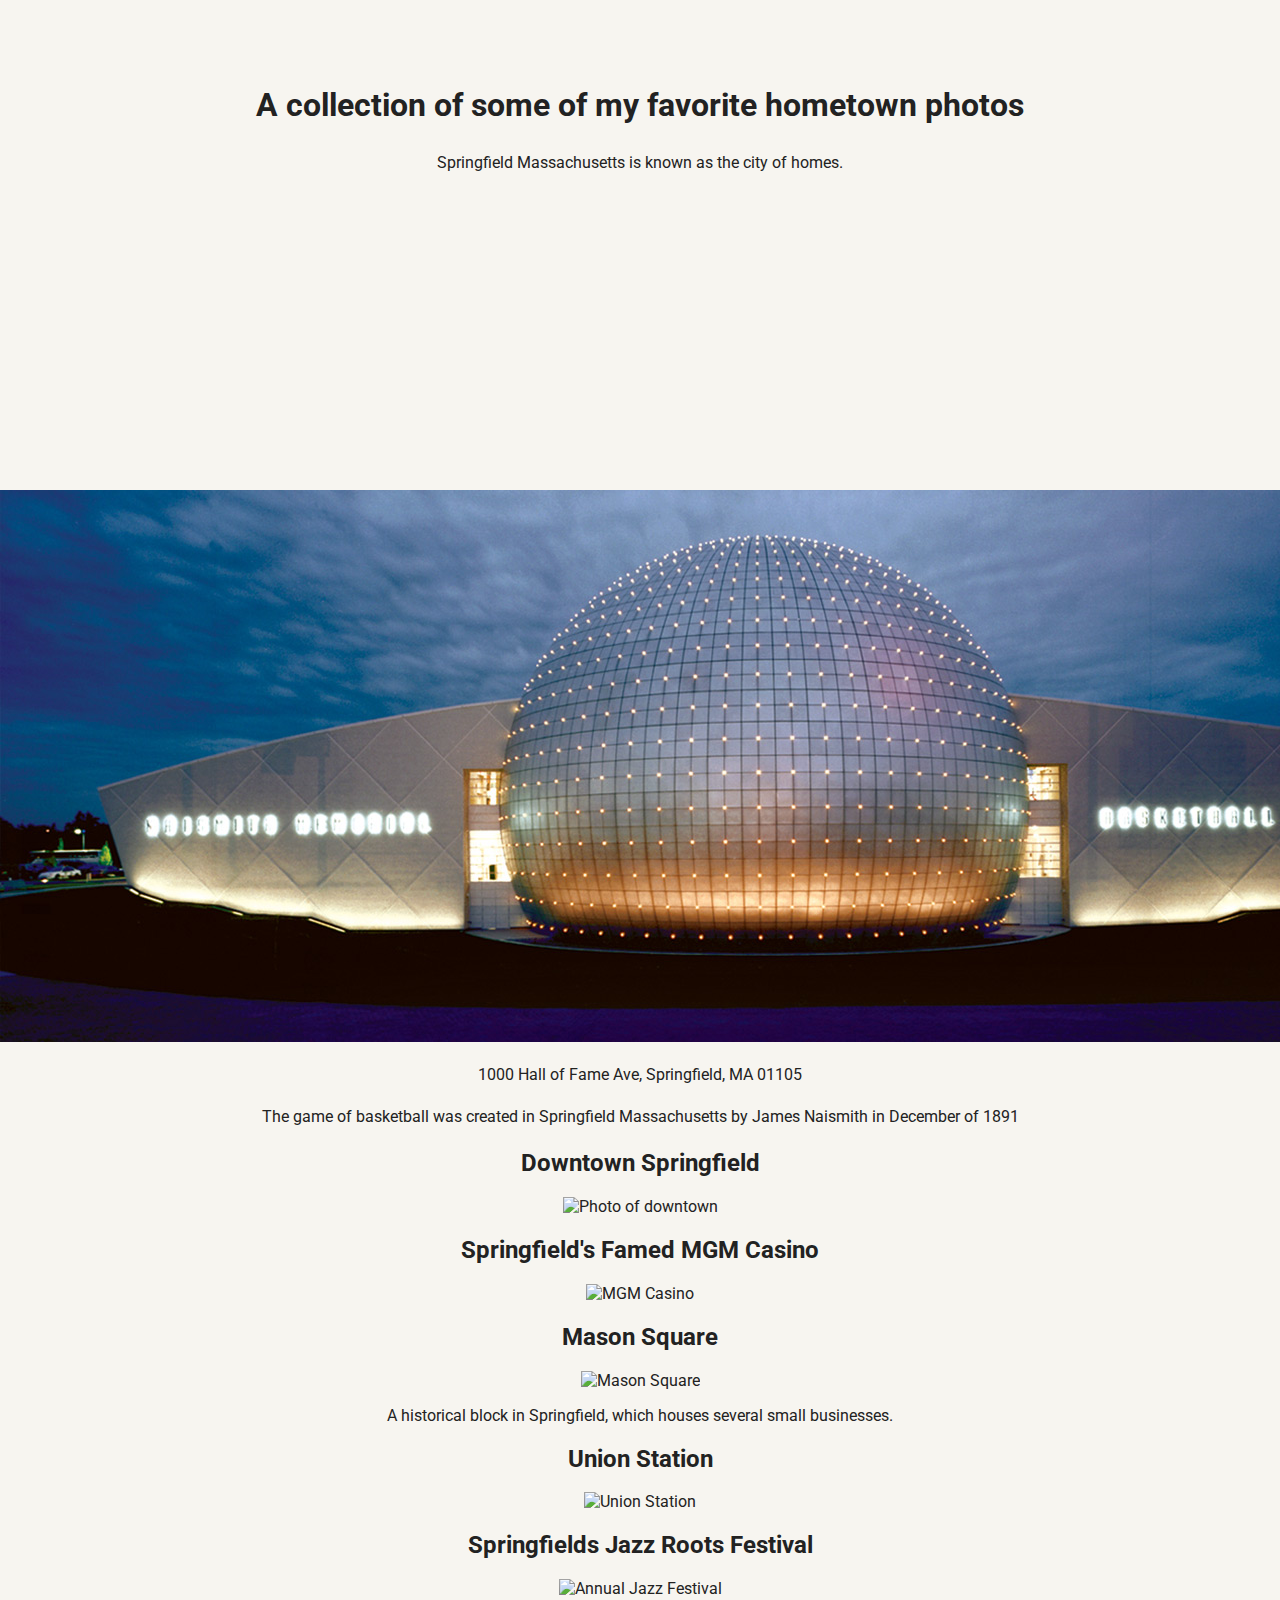
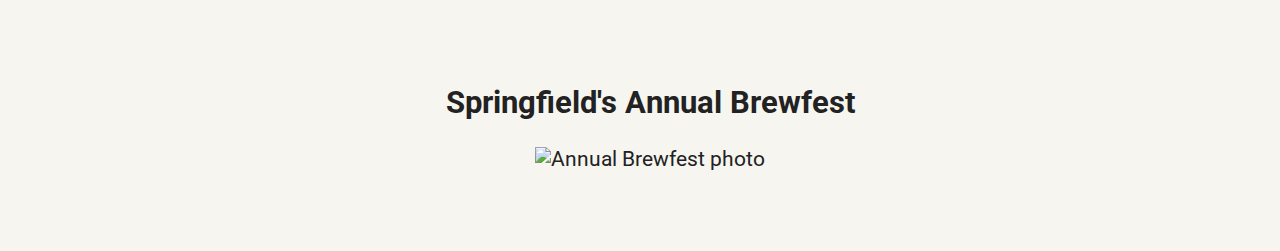
==== Code Life/photos.html @ f21184c1 "Add files via upload" ====
<!doctype html>
<html lang="en">
<head>
  <meta charset="utf-8">
  <title>Joy Hall's Profile</title>
  <meta name="viewport" content="width=device-width, initial-scale=1.0">
  <link rel="stylesheet" href="styles.css">
  <link href="https://fonts.googleapis.com/css?family=Muli%7CRoboto:400,300,500,700,900" rel="stylesheet"></head>
  <body>
    <header>
        <h1>A collection of some of my favorite hometown photos</h1>
        <p>Springfield Massachusetts is known as the city of homes.</p>
    </header>
    <main>
        <img src="images/bballhall.jpg" alt="The Basketball Hall of Fame">
        <!--Reference, https://www.hoophall.com/-->
        <p>1000 Hall of Fame Ave, Springfield, MA 01105</p>
        <p>The game of basketball was created in Springfield Massachusetts by James Naismith in December of 1891</p>
    <div>
        <h2>Downtown Springfield</h2>
        <img src="images/spfld1.jpg" alt="Photo of downtown">
        <!--Reference, https://familypedia.wikia.org/wiki/Springfield,_Massachusetts-->
    </div>
        <h2>Springfield&apos;s Famed MGM Casino</h2>
        <img src="images/spfld2.jpg" alt="MGM Casino">
        <!--Reference, https://www.springfield-ma.gov/planning/index.php?id=583-->
        <p></p>
    </main>
        <h2>Mason Square</h2>
        <img src="images/msq.png" alt="Mason Square">
        <!--Reference, https://pointguardlibrarian.com/2014/09/-->
        <p>A historical block in Springfield, which houses several small businesses.</p>
    <div>
        <h2>Union Station</h2>
        <img src="images/spfld3.jpg" alt="Union Station">
        <!--Reference, https://trainsinthevalley.org/infrastructure-springfield/-->
    </div>
        <h2>Springfields Jazz Roots Festival</h2>
        <img src="images/spfld4.jpg" alt="Annual Jazz Festival">
        <!--Reference, https://springfieldjazzfest.com/video/-->
    <footer>
        <h2>Springfield&apos;s Annual Brewfest</h2>
        <img src="images/spfld5.jpg" alt="Annual Brewfest photo">
        <!--Reference,https://www.springfield-ma.gov/planning/index.php?id=583-->
        </footer>
    </body>
</html>
---- Code Life/styles.css ----
/* Global Layout Set-up */
* {
  box-sizing: border-box;
}

body {
  margin: 0;
  padding: 0;
  text-align: center;
  font-family: 'Roboto', sans-serif;
  color: #222;
  background: #f7f5f0;
}
/* Link Styles */

a {
  text-decoration: none;
  color: #DE4F1F;
}
a:hover {
  color: #6633ff;
}

/* Section Styles */

.main-nav {
  width: 100%;
  background: black;
  min-height: 30px;
  padding: 10px;
  position: fixed;
  text-align: center;
}
.nav {
  display: flex;
  justify-content: space-around;
  font-weight: 700;
  list-style-type: none;
  margin: 0 auto;
  padding: 0;
}

.nav .name {
    display: block;
    margin-right: auto;
    color: white;
}
.nav li {
  padding: 5px 10px 10px 10px;
}
.nav a {
  transition: all .5s;
}
.nav a:hover {
  color: white
}

header {
  text-align: center;
  background: url('images/9475') no-repeat top center ;
  background-size: cover;
  overflow: hidden;
  padding-top: 60px;
}
header {
  line-height: 1.5;
}
header .profile-image {
  margin-top: 50px;
  width: 150px;
  height: 150px;
  border-radius: 60%;
  border: 3px solid white;
  transition: all .5s;
}
header .profile-image:hover {
  transform: scale(1.2) rotate(5deg);
}
.tag {
  background-color: #efefef;
  color: black;
  padding: 10px;
  border-radius: 6px;
  display: table;
  margin: 10px auto;
}
.location {
  background-color: #222;
  color: yellow;
}
.card {
  margin: 30px;
  padding: 20px 40px 40px;
  max-width: 500px;
  text-align: left;
  background: #fff;
  border-bottom: 4px solid #ccc;
  border-radius: 7px;
  transition: all .5s;
}
.card:hover {
  border-color: #ff99ff;
}

ul.skills {
  padding: 0;
  text-align: center;
}

.skills li {
  border-radius: 6px;
  display: inline-block;
  background: #ff9904;
  color: white;
  padding: 5px 10px;
  margin: 2px;
}

.skills li:nth-child(odd) {
  background: #0399ff;
}

footer {
  width: 100%;
  min-height: 30px;
  padding: 20px 0 40px 20px;
}

footer .copyright {
  top: -8px;
  font-size: .75em;
}

footer ul {
  list-style-type: none;
  margin: 0;
  padding: 0;
}

footer ul li {
  display: inline-block;
}

a.social {
  display: inline-block;
  text-indent: -9999px;
  margin-left: 5px;
  width: 30px;
  height: 30px;
  background-size: 30px 30px;
  opacity: .4;
  transition: all .5s;
}
a.twitter {
  background-image: url(images/twitter.svg);
}

a.github {
  background-image: url(images/github.svg);
}
a.social:hover {
  opacity: 1;
}
.clearfix {
  clear: both;
}

/* Styles for larger screens */
@media screen and (min-width: 720px) {

  .flex {
      display: -ms-flexbox;      /* TWEENER - IE 10 */
      display: flex;
      max-width: 1200px;
      -ms-flex-pack: distribute;
      justify-content: space-around;
      margin: 0 auto;
  }

  header {
    min-height: 470px;
  }

  .nav {
    max-width: 1200px;
    padding: 0 30px;
  }


  main {
    padding-top: 20px;
  }

  main p {
    line-height: 1.6em;
  }

  footer {
    font-size: 1.3em;
    max-width: 1200px;
    margin: 40px auto;
  }

}
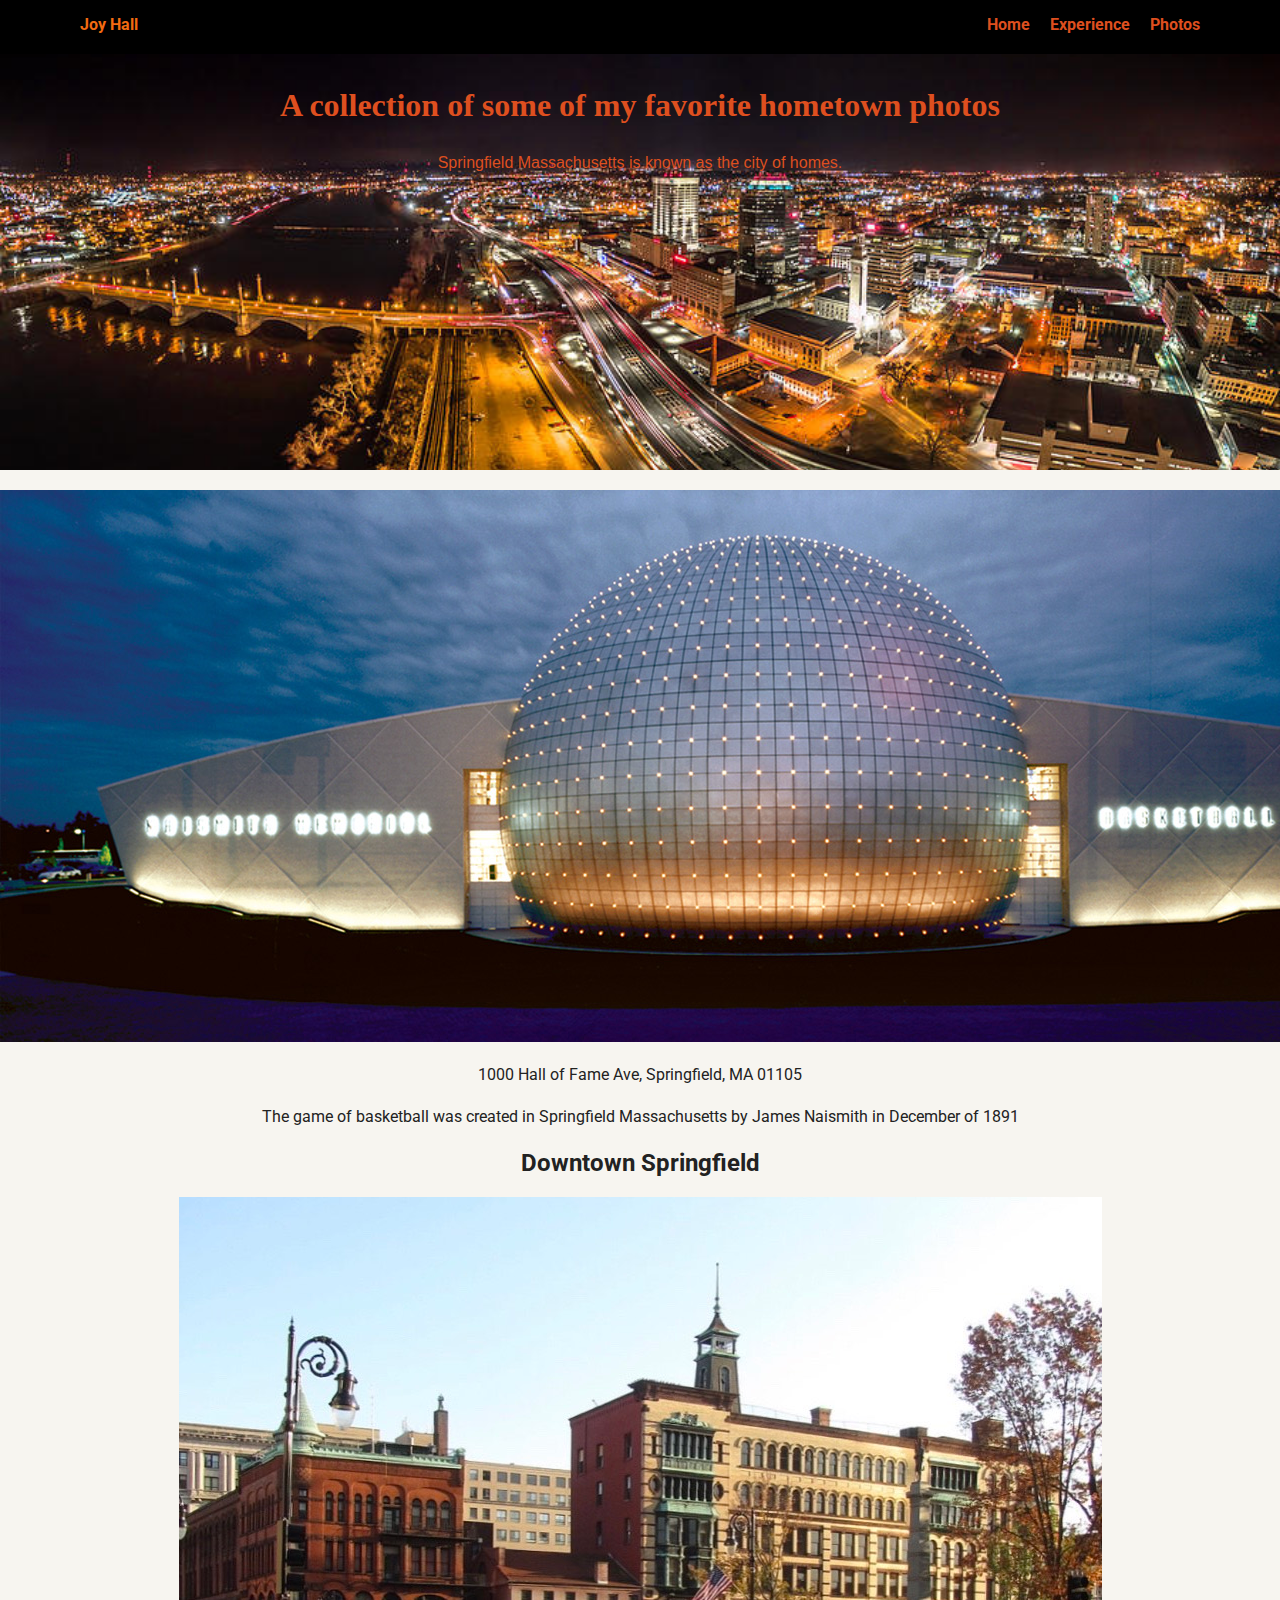
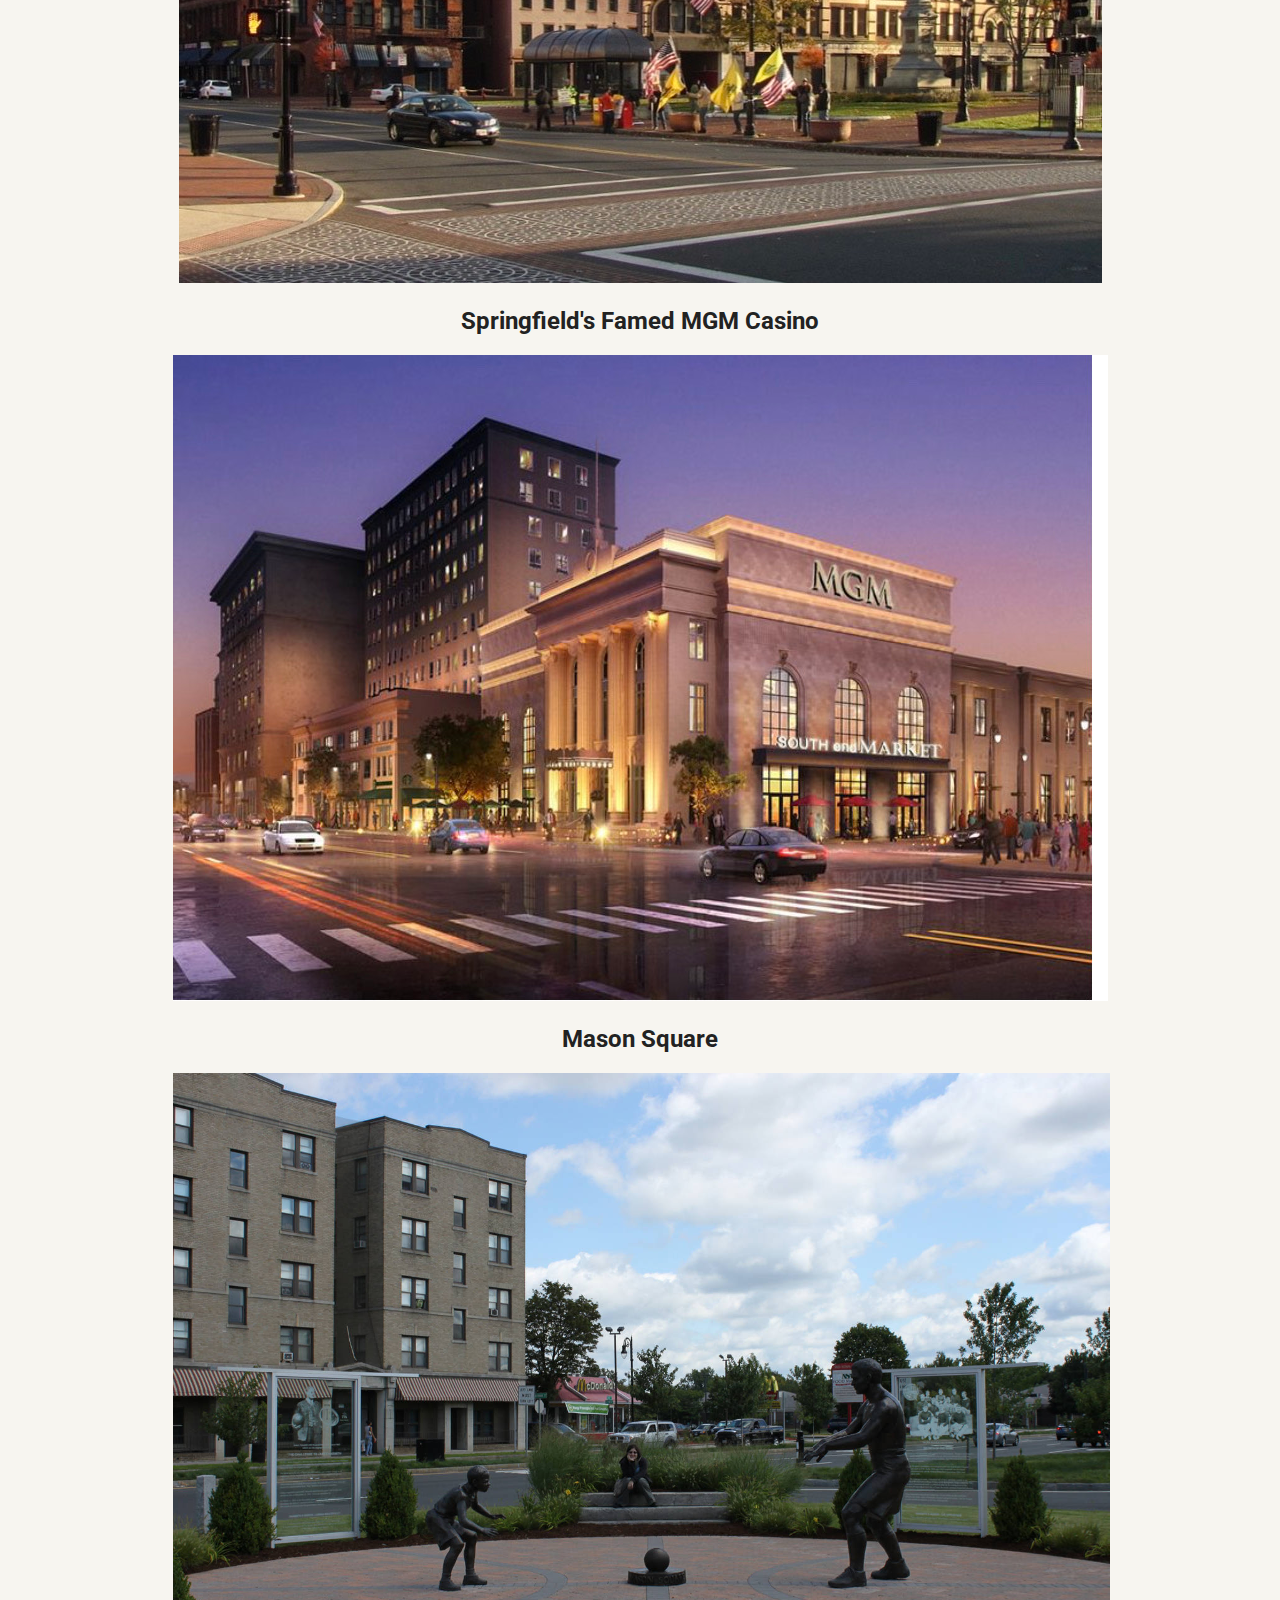
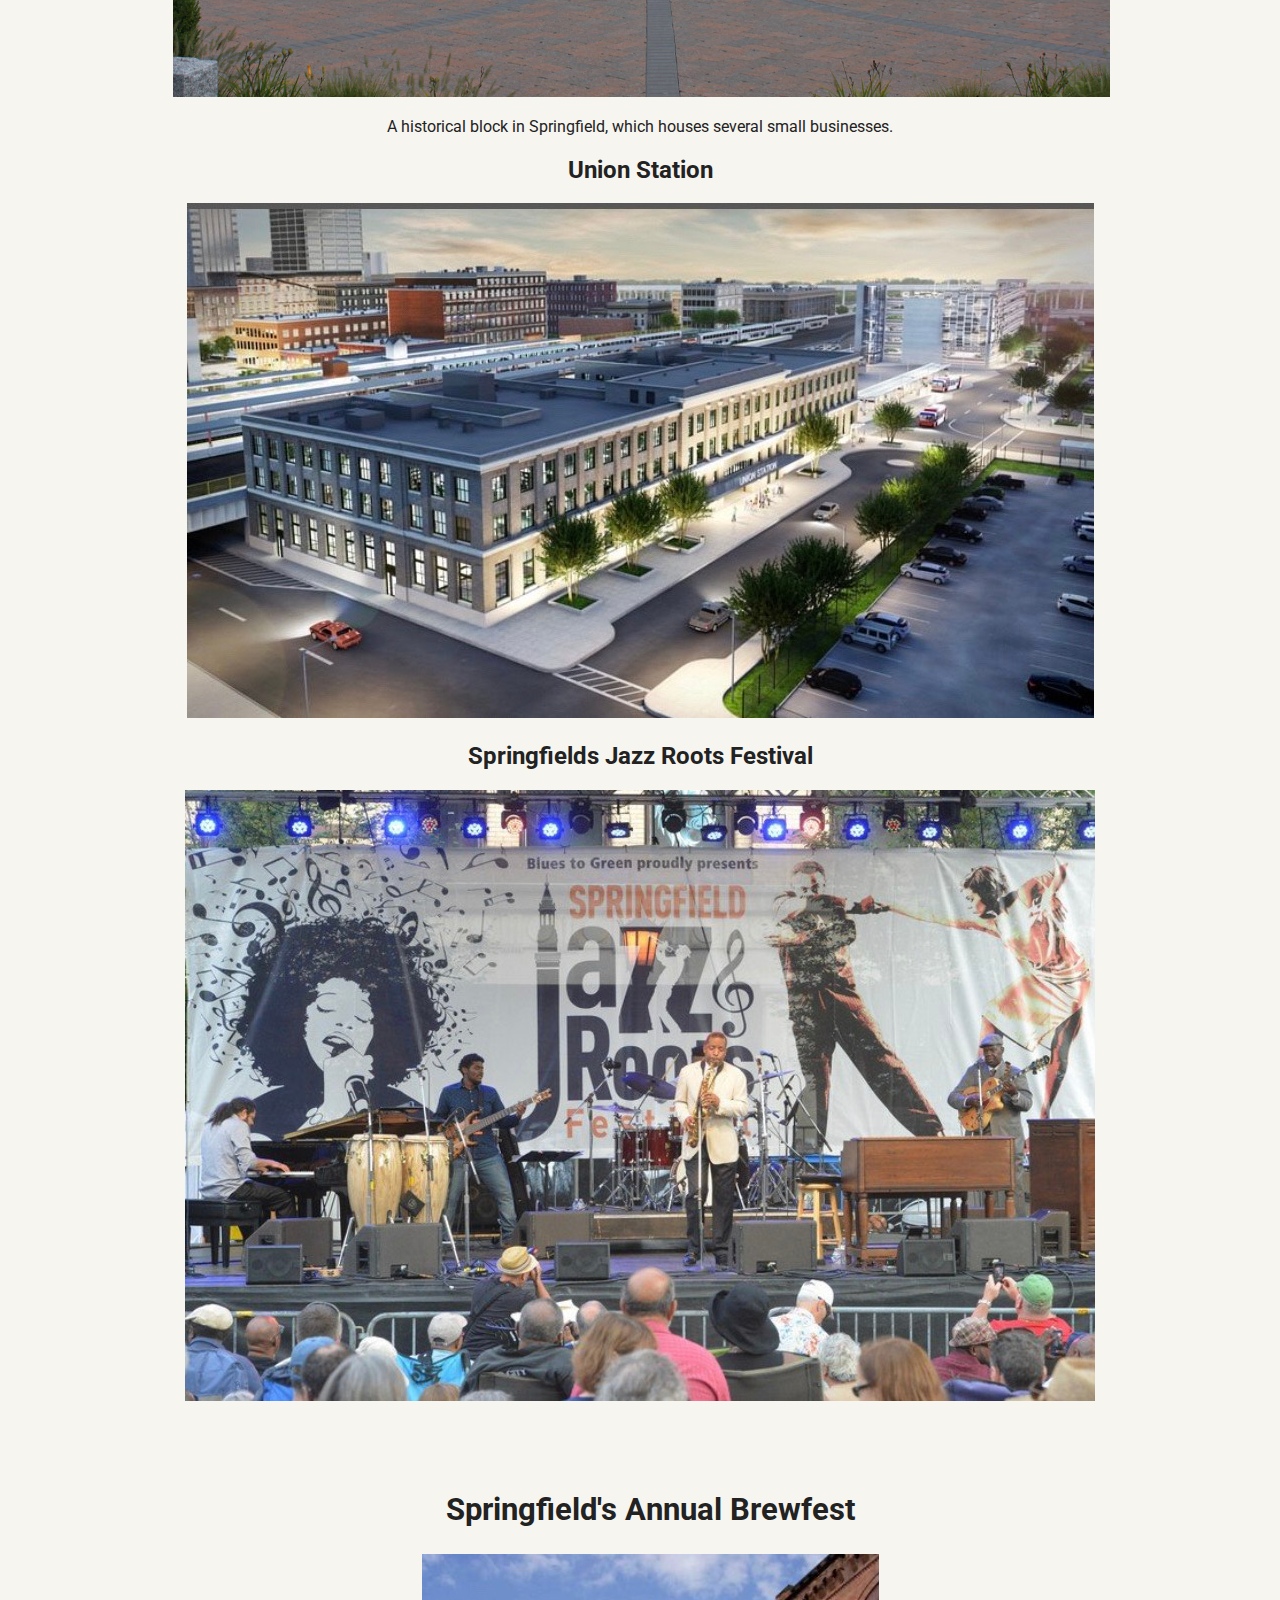
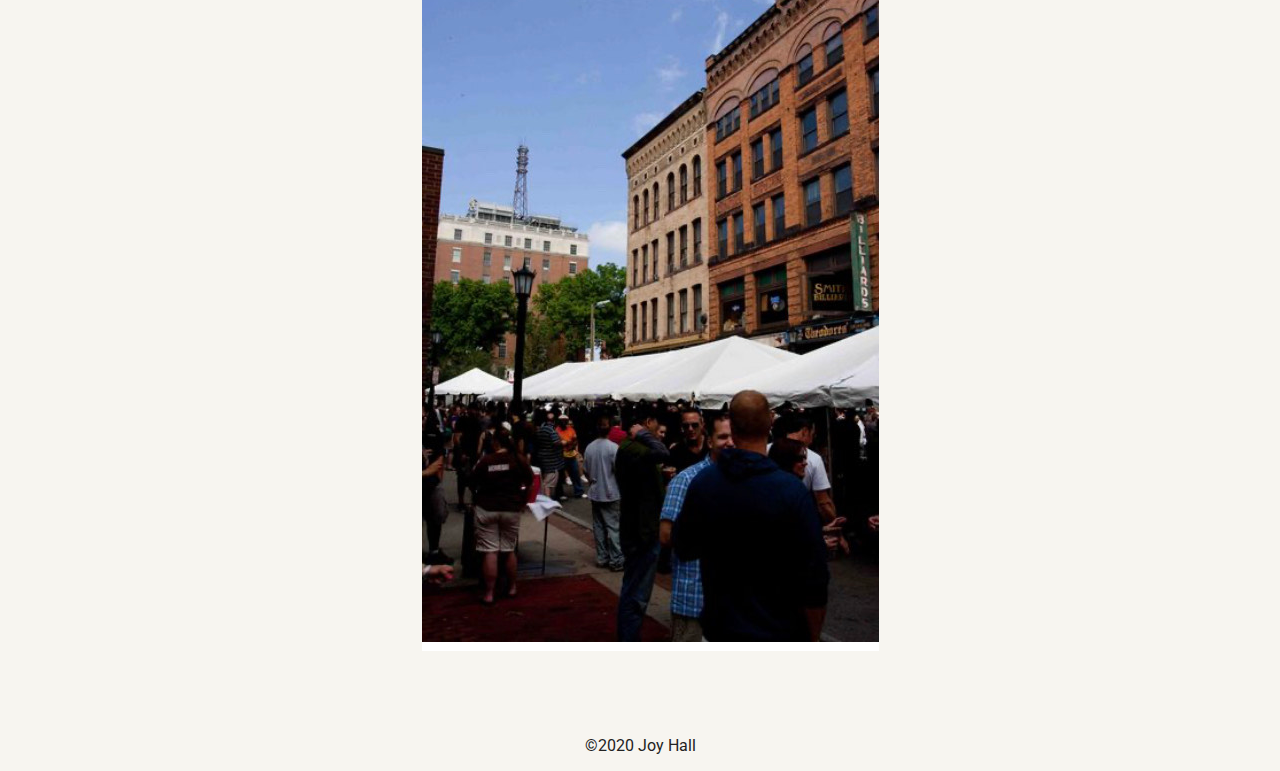
==== commit ef741475: "Add files via upload" ====
--- a/Code Life/photos.html
+++ b/Code Life/photos.html
@@ -7,6 +7,14 @@
   <link rel="stylesheet" href="styles.css">
   <link href="https://fonts.googleapis.com/css?family=Muli%7CRoboto:400,300,500,700,900" rel="stylesheet"></head>
   <body>
+    <div class="main-nav">
+        <ul class="nav">
+          <li class="name">Joy Hall</li>
+          <li><a href="index.html">Home</a></li>
+          <li><a href="experience.html">Experience</a></li>
+          <li><a href="photos.html">Photos</a></li>
+        </ul>
+    </div>
     <header>
         <h1>A collection of some of my favorite hometown photos</h1>
         <p>Springfield Massachusetts is known as the city of homes.</p>
@@ -43,5 +51,6 @@
         <img src="images/spfld5.jpg" alt="Annual Brewfest photo">
         <!--Reference,https://www.springfield-ma.gov/planning/index.php?id=583-->
         </footer>
+        <p class="copyright"> &copy;2020 Joy Hall</p>
     </body>
 </html>--- a/Code Life/styles.css
+++ b/Code Life/styles.css
@@ -44,7 +44,7 @@
 .nav .name {
     display: block;
     margin-right: auto;
-    color: white;
+    color: rgb(243, 107, 17);
 }
 .nav li {
   padding: 5px 10px 10px 10px;
@@ -58,7 +58,8 @@
 
 header {
   text-align: center;
-  background: url('images/9475') no-repeat top center ;
+  background: url('images/spfldn.jpg') no-repeat top center; 
+  /* Photo reference, https://fineartamerica.com/featured/springfield-massachusetts-night-long-exposure-panorama-petr-hejl.html */
   background-size: cover;
   overflow: hidden;
   padding-top: 60px;
@@ -202,4 +203,14 @@
     margin: 40px auto;
   }
 
-}
+header h1{
+  color: #DE4F1F;
+  font-family: Georgia, 'Times New Roman', Times, serif;
+}
+
+header p {
+  color: #DE4F1F;
+  font-family: sans-serif;
+}
+
+}